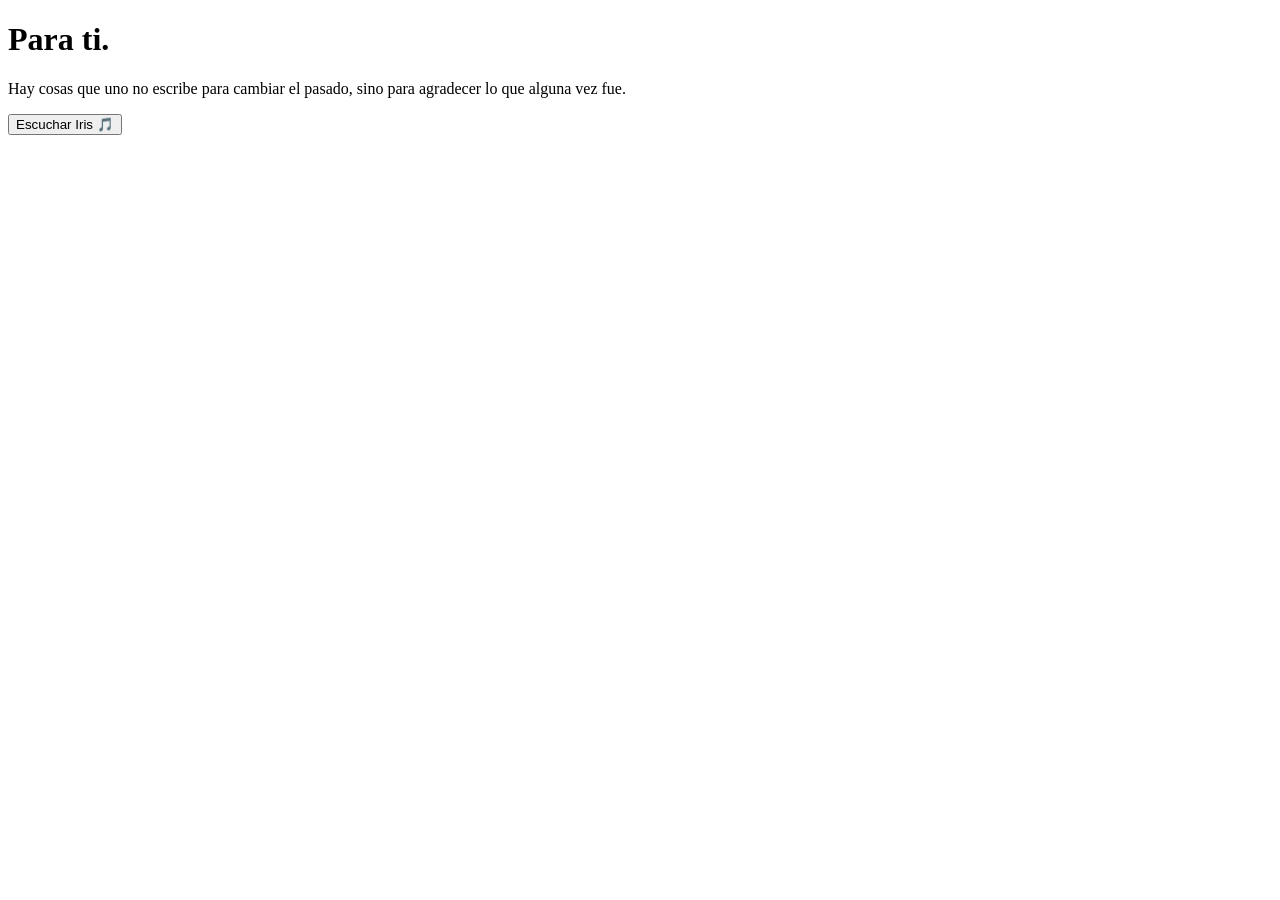
==== index.html @ 844e39a2 "Create index.html" ====
<!DOCTYPE html>
<html lang="es">
<head>
    <meta charset="UTF-8">
    <meta name="viewport" content="width=device-width, initial-scale=1.0">
    <title>Para ti.</title>
    <link rel="stylesheet" href="styles.css">
</head>

<body>

    <div class="container">
        <h1>Para ti.</h1>
        <p>
            Hay cosas que uno no escribe para cambiar el pasado,
            sino para agradecer lo que alguna vez fue.
        </p>

        <button>
            Escuchar Iris 🎵
        </button>
    </div>

</body>
</html>
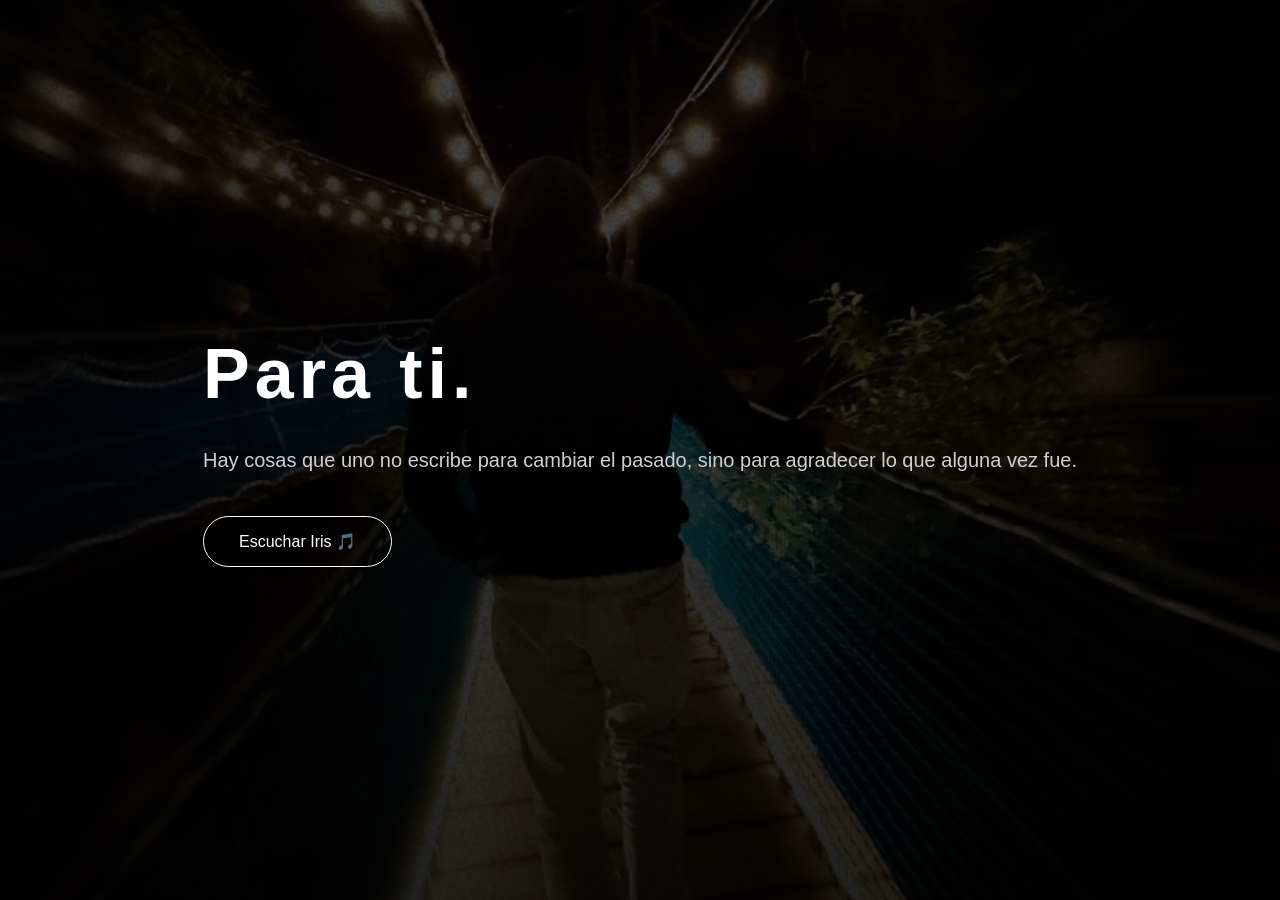
==== commit 96f6deef: "Update index.html" ====
--- a/index.html
+++ b/index.html
@@ -9,8 +9,9 @@
 
 <body>
 
-    <div class="container">
+    <div class="card">
         <h1>Para ti.</h1>
+
         <p>
             Hay cosas que uno no escribe para cambiar el pasado,
             sino para agradecer lo que alguna vez fue.
@@ -22,4 +23,3 @@
     </div>
 
 </body>
-</html>
--- a/styles.css
+++ b/styles.css
@@ -0,0 +1,70 @@
+* {
+    margin: 0;
+    padding: 0;
+    box-sizing: border-box;
+    font-family: Arial, sans-serif;
+}
+
+body {
+    height: 100vh;
+    background-image: 
+        linear-gradient(rgba(0,0,0,0.65), rgba(0,0,0,0.85)),
+        url("puente.jpg");
+    background-size: cover;
+    background-position: center;
+    background-repeat: no-repeat;
+    color: white;
+    display: flex;
+    justify-content: center;
+    align-items: center;
+}
+
+.container {
+    text-align: center;
+    max-width: 600px;
+    padding: 40px;
+}
+
+h1 {
+    font-size: 70px;
+    letter-spacing: 5px;
+    margin-bottom: 30px;
+    opacity: 0;
+    animation: aparecer 2s forwards;
+}
+
+p {
+    font-size: 20px;
+    line-height: 1.6;
+    color: #d0d0d0;
+    opacity: 0;
+    animation: aparecer 3s forwards;
+}
+
+button {
+    margin-top: 40px;
+    padding: 15px 35px;
+    border-radius: 30px;
+    border: 1px solid white;
+    background: transparent;
+    color: white;
+    cursor: pointer;
+    font-size: 16px;
+    transition: 0.3s;
+}
+
+button:hover {
+    background: white;
+    color: black;
+}
+
+@keyframes aparecer {
+    from {
+        opacity: 0;
+        transform: translateY(20px);
+    }
+    to {
+        opacity: 1;
+        transform: translateY(0);
+    }
+}
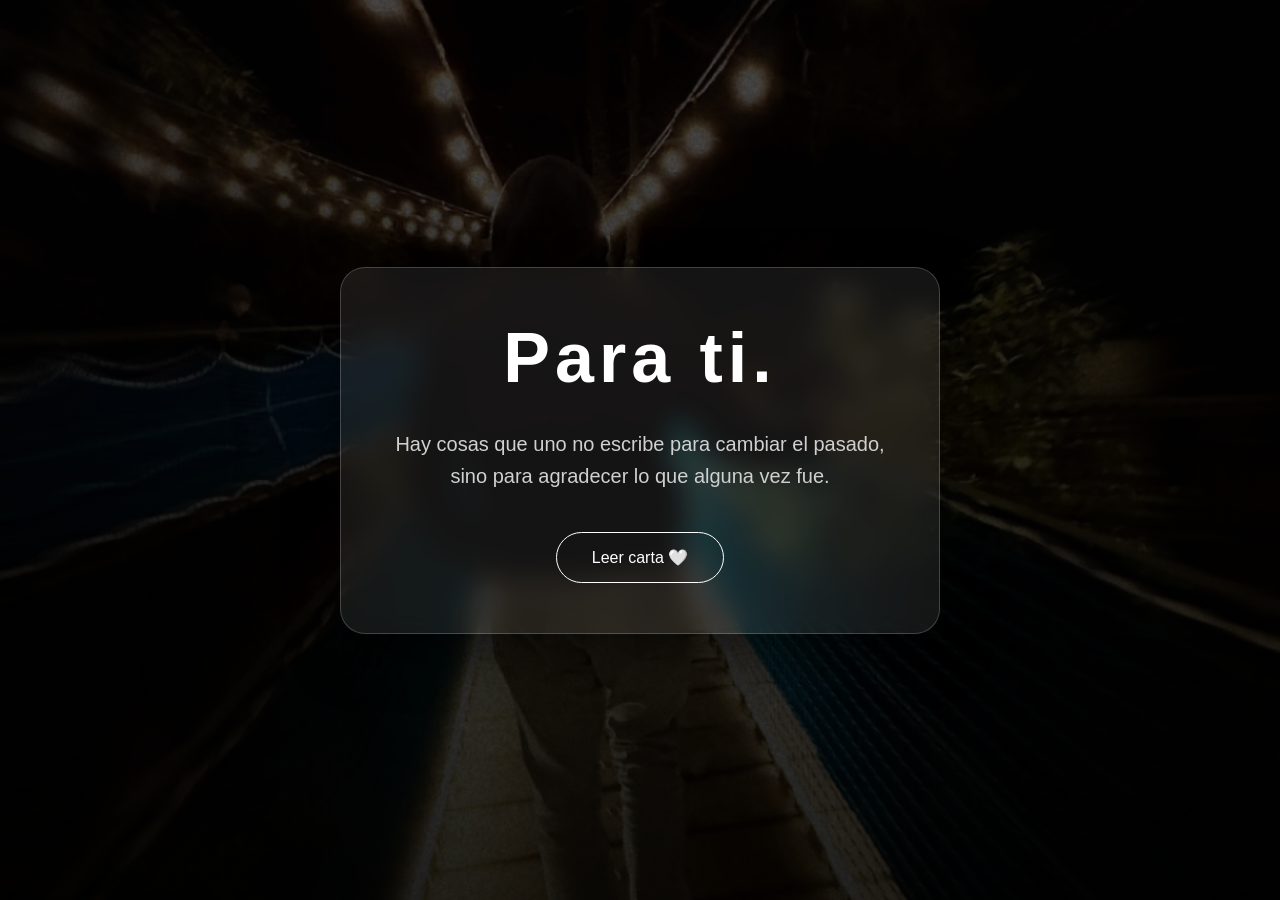
==== commit 4fcfacd0: "Update index.html" ====
--- a/index.html
+++ b/index.html
@@ -17,9 +17,9 @@
             sino para agradecer lo que alguna vez fue.
         </p>
 
-        <button>
-            Escuchar Iris 🎵
-        </button>
+        <button onclick="window.location.href='carta.html'">
+    Leer carta 🤍
+</button>
     </div>
 
 </body>
--- a/styles.css
+++ b/styles.css
@@ -19,10 +19,15 @@
     align-items: center;
 }
 
-.container {
+.card {
     text-align: center;
     max-width: 600px;
-    padding: 40px;
+    padding: 50px;
+    background: rgba(255, 255, 255, 0.08);
+    backdrop-filter: blur(12px);
+    border: 1px solid rgba(255, 255, 255, 0.2);
+    border-radius: 25px;
+    box-shadow: 0 20px 50px rgba(0,0,0,0.5);
 }
 
 h1 {
@@ -68,3 +73,20 @@
         transform: translateY(0);
     }
 }
+.card {
+    animation: entrada 2s ease forwards;
+    opacity: 0;
+    transform: translateY(30px);
+}
+
+@keyframes entrada {
+    from {
+        opacity: 0;
+        transform: translateY(30px);
+    }
+
+    to {
+        opacity: 1;
+        transform: translateY(0);
+    }
+}
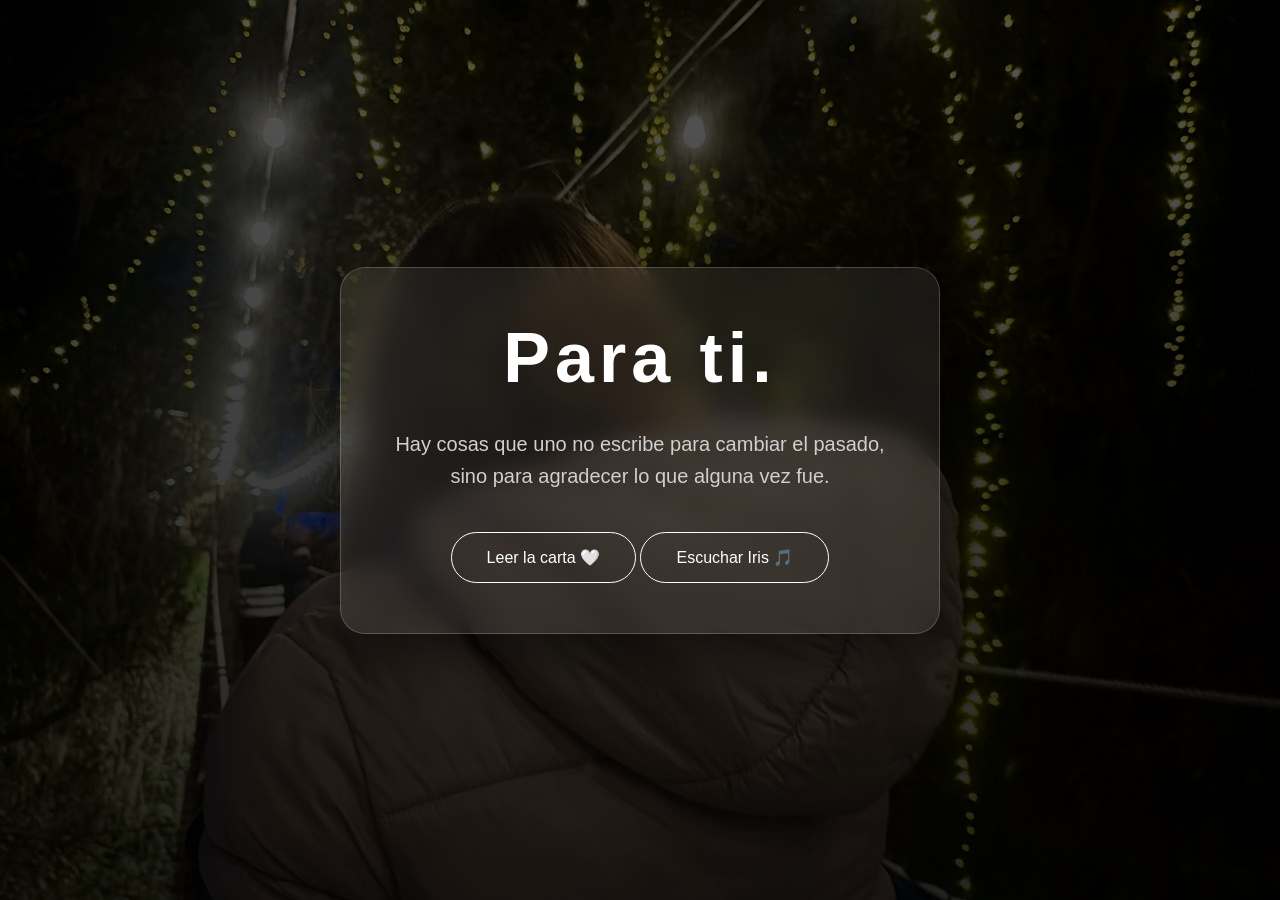
==== commit 0db18fb0: "Update index.html" ====
--- a/index.html
+++ b/index.html
@@ -17,9 +17,17 @@
             sino para agradecer lo que alguna vez fue.
         </p>
 
-        <button onclick="window.location.href='carta.html'">
-    Leer carta 🤍
-</button>
+        <div class="botones">
+
+    <button onclick="window.location.href='carta.html'">
+        Leer la carta 🤍
+    </button>
+
+    <button onclick="window.open('https://open.spotify.com/track/3y4LxiYMgDl4RethdzpmNe','_blank')">
+        Escuchar Iris 🎵
+    </button>
+
+</div>
     </div>
 
 </body>
--- a/styles.css
+++ b/styles.css
@@ -9,7 +9,7 @@
     height: 100vh;
     background-image: 
         linear-gradient(rgba(0,0,0,0.65), rgba(0,0,0,0.85)),
-        url("puente.jpg");
+        url("./IMG_1455.JPG");
     background-size: cover;
     background-position: center;
     background-repeat: no-repeat;
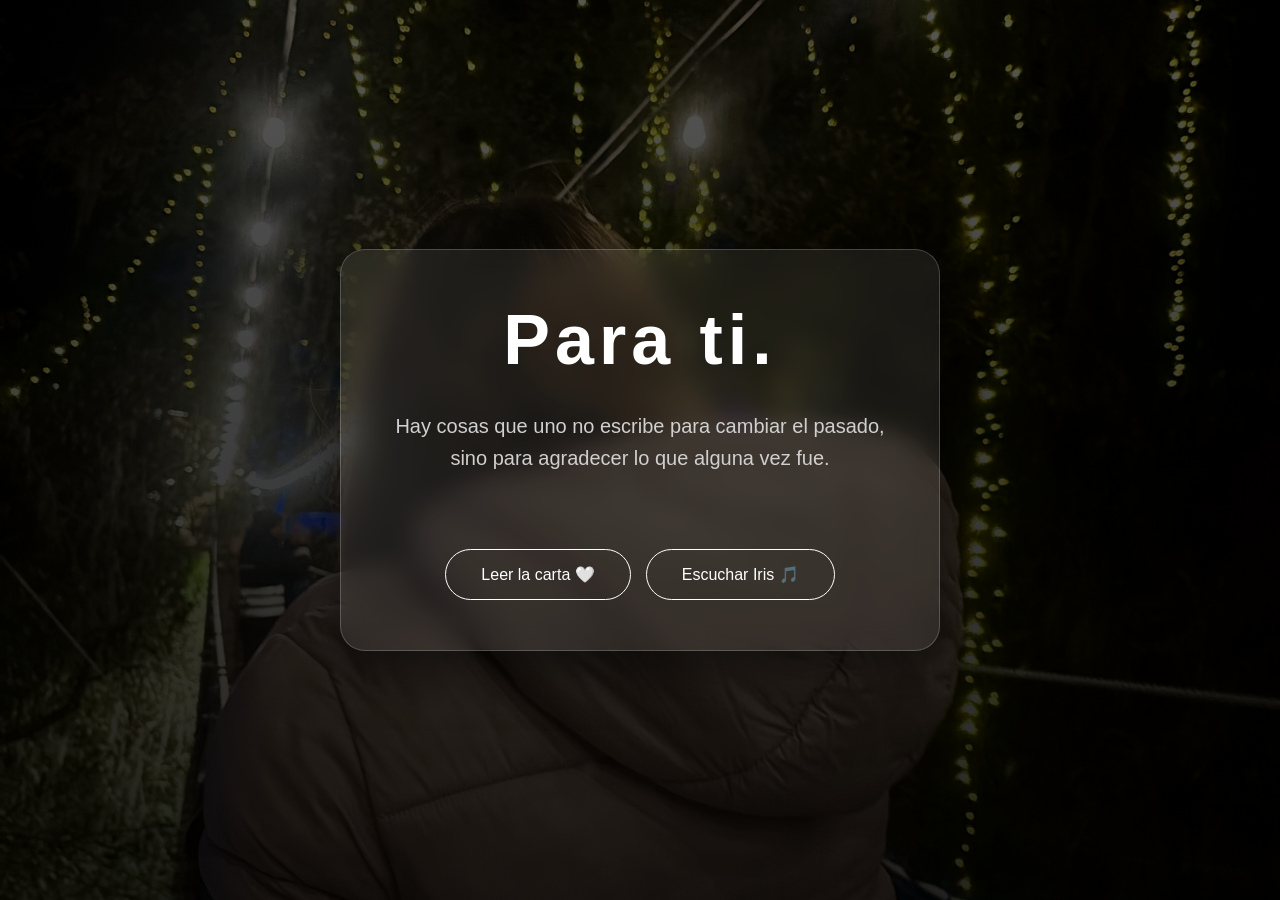
==== commit 33709136: "Update index.html" ====
--- a/index.html
+++ b/index.html
@@ -23,10 +23,9 @@
         Leer la carta 🤍
     </button>
 
-    <button onclick="window.open('https://open.spotify.com/track/3y4LxiYMgDl4RethdzpmNe','_blank')">
-        Escuchar Iris 🎵
-    </button>
-
+   <button onclick="window.open('https://open.spotify.com/intl-es/track/6Qyc6fS4DsZjB2mRW9DsQs?si=23fa4732d8584d81','_blank')">
+    Escuchar Iris 🎵
+</button>
 </div>
     </div>
 
--- a/styles.css
+++ b/styles.css
@@ -89,4 +89,10 @@
         opacity: 1;
         transform: translateY(0);
     }
+}.botones {
+    display: flex;
+    justify-content: center;
+    gap: 15px;
+    margin-top: 35px;
+    flex-wrap: wrap;
 }
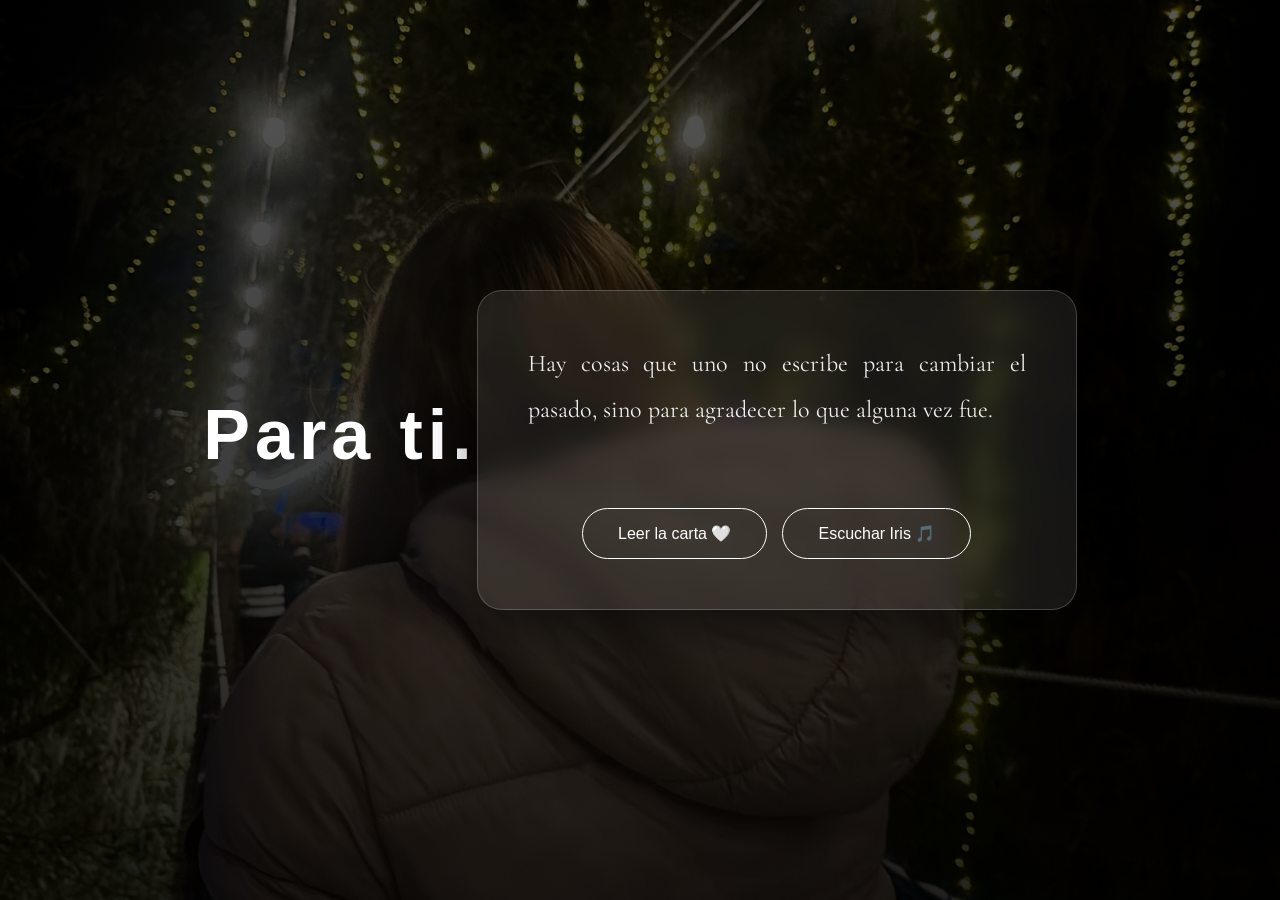
==== commit dbd3948c: "Update index.html" ====
--- a/index.html
+++ b/index.html
@@ -4,29 +4,35 @@
     <meta charset="UTF-8">
     <meta name="viewport" content="width=device-width, initial-scale=1.0">
     <title>Para ti.</title>
+    <link href="https://fonts.googleapis.com/css2?family=Cormorant+Garamond:wght@300;400;600&display=swap" rel="stylesheet">
     <link rel="stylesheet" href="styles.css">
 </head>
 
 <body>
 
-    <div class="card">
-        <h1>Para ti.</h1>
+    <div class="overlay"></div>
 
-        <p>
-            Hay cosas que uno no escribe para cambiar el pasado,
-            sino para agradecer lo que alguna vez fue.
-        </p>
+<div class="hero">
+    <h1>Para ti.</h1>
+</div>
 
-        <div class="botones">
+<div class="card">
+    <p>
+        Hay cosas que uno no escribe para cambiar el pasado,
+        sino para agradecer lo que alguna vez fue.
+    </p>
 
-    <button onclick="window.location.href='carta.html'">
-        Leer la carta 🤍
-    </button>
+    <div class="botones">
+        <button onclick="window.location.href='carta.html'">
+            Leer la carta 🤍
+        </button>
 
-   <button onclick="window.open('https://open.spotify.com/intl-es/track/6Qyc6fS4DsZjB2mRW9DsQs?si=23fa4732d8584d81','_blank')">
-    Escuchar Iris 🎵
-</button>
+        <button onclick="window.open('https://open.spotify.com/intl-es/track/6Qyc6fS4DsZjB2mRW9DsQs?si=23fa4732d8584d81','_blank')">
+            Escuchar Iris 🎵
+        </button>
+    </div>
 </div>
-    </div>
+
+<script src="script.js"></script>
 
 </body>
--- a/styles.css
+++ b/styles.css
@@ -95,4 +95,27 @@
     gap: 15px;
     margin-top: 35px;
     flex-wrap: wrap;
+}.card h1{
+    font-family: "Cormorant Garamond", serif;
+    font-size: 64px;
+    font-weight: 400;
+    letter-spacing: 3px;
+    margin-bottom: 25px;
 }
+
+.card p{
+    font-family: "Cormorant Garamond", serif;
+    font-size: 24px;
+    line-height: 1.9;
+    text-align: justify;
+    color: rgba(255,255,255,.92);
+}.firma{
+    margin-top: 45px;
+    text-align: right;
+    font-family: "Cormorant Garamond", serif;
+    font-size: 28px;
+    font-style: italic;
+    opacity: .85;
+}.card p{
+    margin-bottom: 18px;
+}
